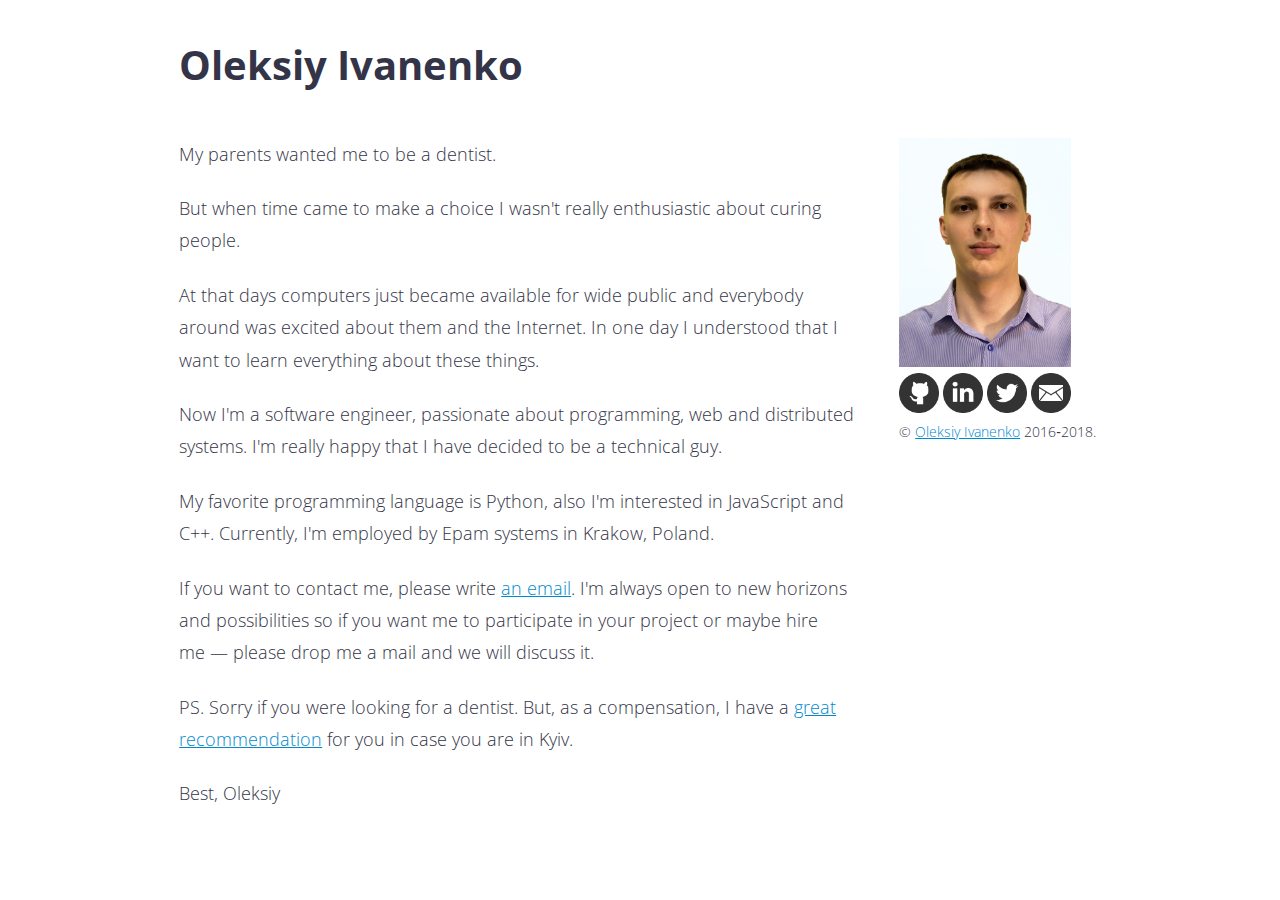
==== index.html @ 51193f36 "Create about me github page" ====
<!doctype html>
<html lang="en">
<head>
    <meta charset="utf-8">

    <title>Oleksiy Ivanenko</title>
    <meta name="description" content="Oleksiy Ivanenko about me page">
    <meta name="author" content="Oleksiy Ivanenko">
    <meta name="viewport" content="width=device-width, initial-scale=1, minimum-scale=1, maximum-scale=1">

    <link rel="stylesheet" href="/static/css/simple-grid.css">
    <link rel="stylesheet" href="/static/css/styles.css">
    <link rel="icon" type="image/png" href="/static/img/favicon.png">
</head>

<body>
<div class="container">
    <div class="row">
        <div class="col-12">
            <h1>Oleksiy Ivanenko</h1>
        </div>
    </div>
    <div class="row">
        <div class="col-9">
            <p>My parents wanted me to be a dentist.</p>
            <p>But when time came to make a choice I wasn't really enthusiastic about curing people.</p>
            <p>At that days computers just became available for wide public and everybody around was
            excited about them and the Internet. In one day I understood that I want to learn
            everything about these things.</p>
            <p>Now I'm a software engineer, passionate about programming, web and distributed systems.
            I'm really happy that I have decided to be a technical guy.</p>
            <p>My favorite programming language is Python, also I'm interested in JavaScript and C++.
            Currently, I'm employed by Epam systems in Krakow, Poland.</p>
            <p>If you want to contact me, please write <a href="mailto:i@oleksiyivanenko.com">an email</a>.
            I'm always open to new horizons and possibilities so if you want me to participate
            in your project or maybe hire me&nbsp;&mdash;&nbsp;please drop me a mail and we will discuss it.</p>
            <p>PS. Sorry if you were looking for a dentist.
            But, as a compensation, I have a <a href="http://krynychky.com.ua">great recommendation</a> for you
            in case you are in Kyiv.</p>
            <p>Best, Oleksiy</p>
        </div>
        <div class="col-3">
          <img id="photo" src="/static/img/ava_small.png" alt="My photo">
            <div class="social-links">
                <a href="https://github.com/oleksiyivanenko"><img class="icon" src="/static/img/github.png" alt="github"></a>
                <a href="https://www.linkedin.com/in/oleksiyivanenko"><img class="icon" src="/static/img/linkedin.png" alt="linkedin"></a>
                <a href="https://twitter.com/IvanenkoOleksiy"><img class="icon" src="/static/img/twitter.png" alt="twitter"></a>
                <a href="mailto:i@oleksiyivanenko.com"><img class="icon" src="/static/img/email.png" alt="email"></a>
            </div>
            <p id="copyright">&copy; <a href="http://oleksiyivanenko.com">Oleksiy Ivanenko</a> 2016&#8209;2018.</p>
        </div>
    </div>
</div>
<script>
  (function(i,s,o,g,r,a,m){i['GoogleAnalyticsObject']=r;i[r]=i[r]||function(){
  (i[r].q=i[r].q||[]).push(arguments)},i[r].l=1*new Date();a=s.createElement(o),
  m=s.getElementsByTagName(o)[0];a.async=1;a.src=g;m.parentNode.insertBefore(a,m)
  })(window,document,'script','https://www.google-analytics.com/analytics.js','ga');

  ga('create', 'UA-40506940-4', 'auto');
  ga('send', 'pageview');
</script>
</body>
</html>
---- static/css/simple-grid.css ----
/**
*** SIMPLE GRID
*** (C) ZACH COLE 2016
**/

/* UNIVERSAL */

html, body {
  height: 100%;
  width: 100%;
  margin: 0;
  padding: 0;
  left: 0;
  top: 0;
  font-size: 100%;
}

/* ROOT FONT STYLES */

* {
  color: #333447;
  line-height: 1.5;
}

/* TYPOGRAPHY */

h1 {
  font-size: 2.5rem;
}

h2 {
  font-size: 2rem;
}

h3 {
  font-size: 1.375rem;
}

h4 {
  font-size: 1.125rem;
}

h5 {
  font-size: 1rem;
}

h6 {
  font-size: 0.875rem;
}

p {
  font-size: 1.125rem;
  font-weight: 200;
  line-height: 1.8;
}

.font-light {
  font-weight: 300;
}

.font-regular {
  font-weight: 400;
}

.font-heavy {
  font-weight: 700;
}

/* POSITIONING */

.left {
  text-align: left;
}

.right {
  text-align: right;
}

.center {
  text-align: center;
  margin-left: auto;
  margin-right: auto;
}

.justify {
  text-align: justify;
}

/* ==== GRID SYSTEM ==== */

.container {
  width: 90%;
  margin-left: auto;
  margin-right: auto;
}

.row {
  position: relative;
  width: 100%;
}

.row [class^="col"] {
  float: left;
  margin: 0.5rem 2%;
  min-height: 0.125rem;
}

.col-1,
.col-2,
.col-3,
.col-4,
.col-5,
.col-6,
.col-7,
.col-8,
.col-9,
.col-10,
.col-11,
.col-12 {
  width: 96%;
}

.col-1-sm {
  width: 4.33%;
}

.col-2-sm {
  width: 12.66%;
}

.col-3-sm {
  width: 21%;
}

.col-4-sm {
  width: 29.33%;
}

.col-5-sm {
  width: 37.66%;
}

.col-6-sm {
  width: 46%;
}

.col-7-sm {
  width: 54.33%;
}

.col-8-sm {
  width: 62.66%;
}

.col-9-sm {
  width: 71%;
}

.col-10-sm {
  width: 79.33%;
}

.col-11-sm {
  width: 87.66%;
}

.col-12-sm {
  width: 96%;
}

.row::after {
	content: "";
	display: table;
	clear: both;
}

.hidden-sm {
  display: none;
}

@media only screen and (min-width: 33.75em) {  /* 540px */
  .container {
    width: 80%;
  }
}

@media only screen and (min-width: 45em) {  /* 720px */
  .col-1 {
    width: 4.33%;
  }

  .col-2 {
    width: 12.66%;
  }

  .col-3 {
    width: 21%;
  }

  .col-4 {
    width: 29.33%;
  }

  .col-5 {
    width: 37.66%;
  }

  .col-6 {
    width: 46%;
  }

  .col-7 {
    width: 54.33%;
  }

  .col-8 {
    width: 62.66%;
  }

  .col-9 {
    width: 71%;
  }

  .col-10 {
    width: 79.33%;
  }

  .col-11 {
    width: 87.66%;
  }

  .col-12 {
    width: 96%;
  }

  .hidden-sm {
    display: block;
  }
}

@media only screen and (min-width: 60em) { /* 960px */
  .container {
    width: 75%;
    max-width: 60rem;
  }
}
---- static/css/styles.css ----
@import 'https://fonts.googleapis.com/css?family=Open+Sans';

* {
    font-family: 'Open Sans', Helvetica, sans-serif;
}

a{
    color: rgb(0, 138, 206);
}
a:hover{
    text-decoration: none;
}

p {
    margin: 0 0 1.375rem 0;
    vertical-align: top;
}

#photo {
    width: 172px;
}

#copyright {
    font-size: 0.875rem;
}

.icon {
    width: 40px;
}
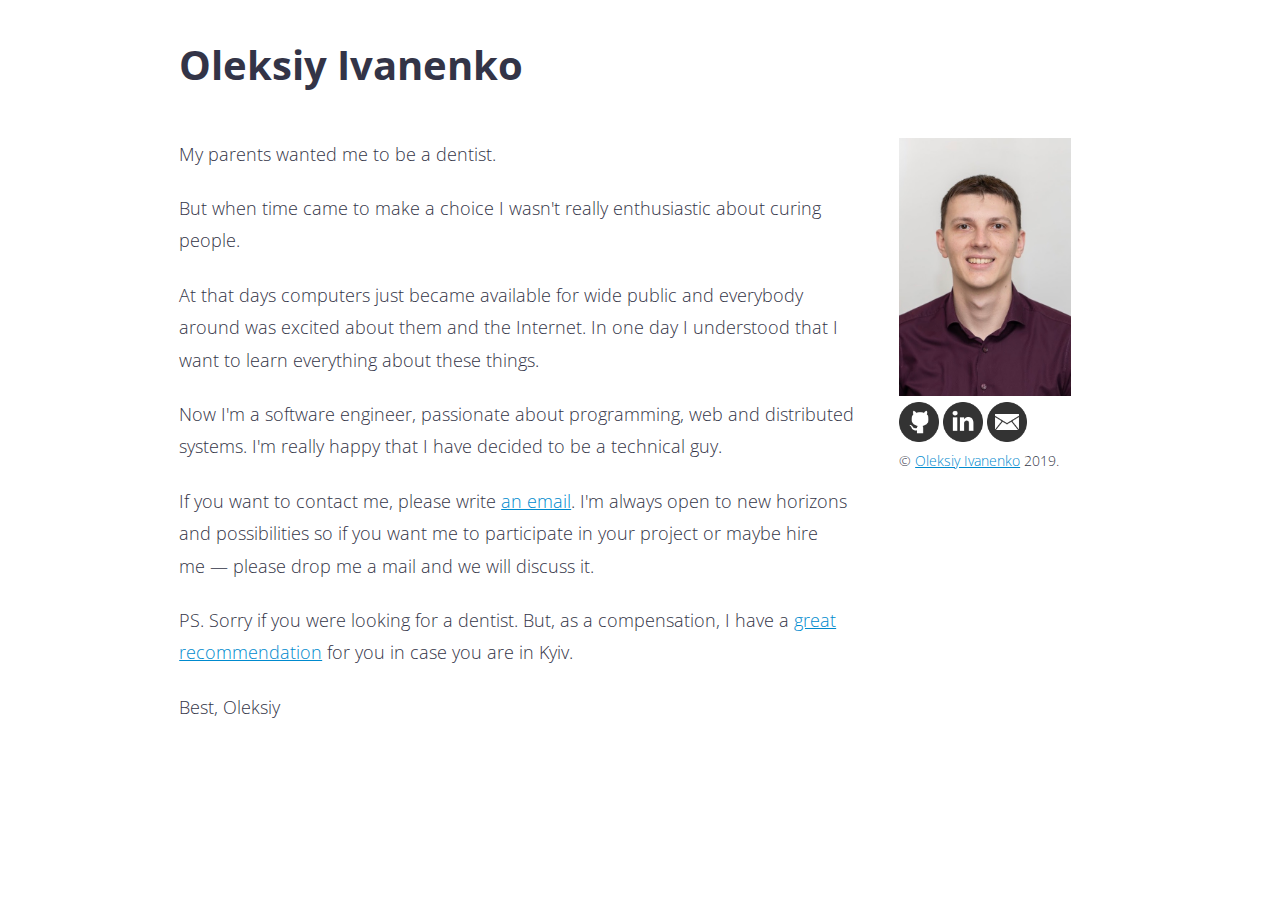
==== commit 53281371: "2019 update" ====
--- a/index.html
+++ b/index.html
@@ -29,9 +29,7 @@
             everything about these things.</p>
             <p>Now I'm a software engineer, passionate about programming, web and distributed systems.
             I'm really happy that I have decided to be a technical guy.</p>
-            <p>My favorite programming language is Python, also I'm interested in JavaScript and C++.
-            Currently, I'm employed by Epam systems in Krakow, Poland.</p>
-            <p>If you want to contact me, please write <a href="mailto:i@oleksiyivanenko.com">an email</a>.
+            <p>If you want to contact me, please write <a href="mailto:oleksiy.ivanenko+aboutme@gmail.com">an email</a>.
             I'm always open to new horizons and possibilities so if you want me to participate
             in your project or maybe hire me&nbsp;&mdash;&nbsp;please drop me a mail and we will discuss it.</p>
             <p>PS. Sorry if you were looking for a dentist.
@@ -40,14 +38,13 @@
             <p>Best, Oleksiy</p>
         </div>
         <div class="col-3">
-          <img id="photo" src="/static/img/ava_small.png" alt="My photo">
+          <img id="photo" src="/static/img/ava.jpg" alt="My photo">
             <div class="social-links">
                 <a href="https://github.com/oleksiyivanenko"><img class="icon" src="/static/img/github.png" alt="github"></a>
                 <a href="https://www.linkedin.com/in/oleksiyivanenko"><img class="icon" src="/static/img/linkedin.png" alt="linkedin"></a>
-                <a href="https://twitter.com/IvanenkoOleksiy"><img class="icon" src="/static/img/twitter.png" alt="twitter"></a>
-                <a href="mailto:i@oleksiyivanenko.com"><img class="icon" src="/static/img/email.png" alt="email"></a>
+                <a href="mailto:oleksiy.ivanenko+aboutme@gmail.com"><img class="icon" src="/static/img/email.png" alt="email"></a>
             </div>
-            <p id="copyright">&copy; <a href="http://oleksiyivanenko.com">Oleksiy Ivanenko</a> 2016&#8209;2018.</p>
+            <p id="copyright">&copy; <a href="https://oleksiyivanenko.com">Oleksiy Ivanenko</a> 2019.</p>
         </div>
     </div>
 </div>
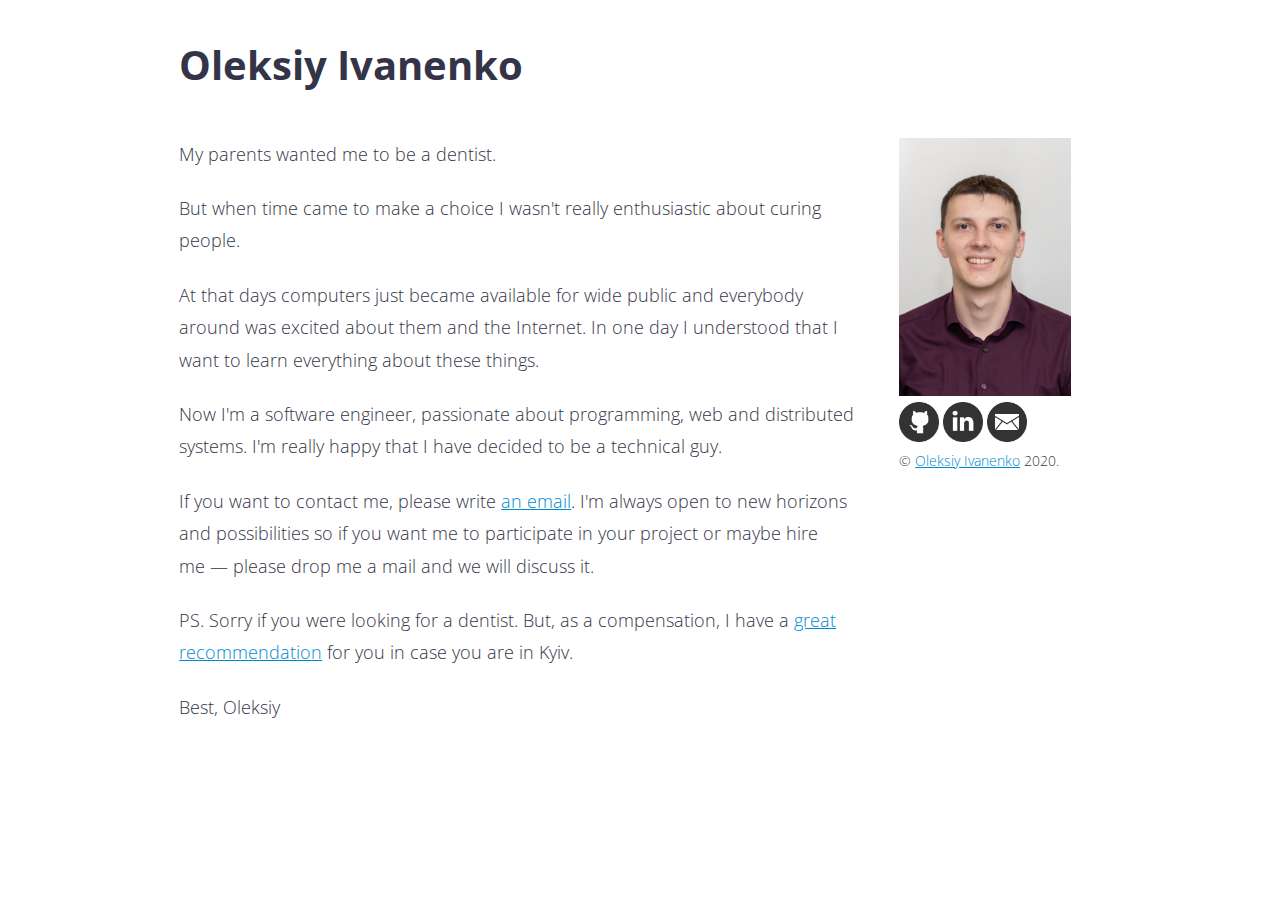
==== commit 9e989ecb: "Update copyright year" ====
--- a/index.html
+++ b/index.html
@@ -44,7 +44,7 @@
                 <a href="https://www.linkedin.com/in/oleksiyivanenko"><img class="icon" src="/static/img/linkedin.png" alt="linkedin"></a>
                 <a href="mailto:oleksiy.ivanenko+aboutme@gmail.com"><img class="icon" src="/static/img/email.png" alt="email"></a>
             </div>
-            <p id="copyright">&copy; <a href="https://oleksiyivanenko.com">Oleksiy Ivanenko</a> 2019.</p>
+            <p id="copyright">&copy; <a href="https://oleksiyivanenko.com">Oleksiy Ivanenko</a> 2020.</p>
         </div>
     </div>
 </div>
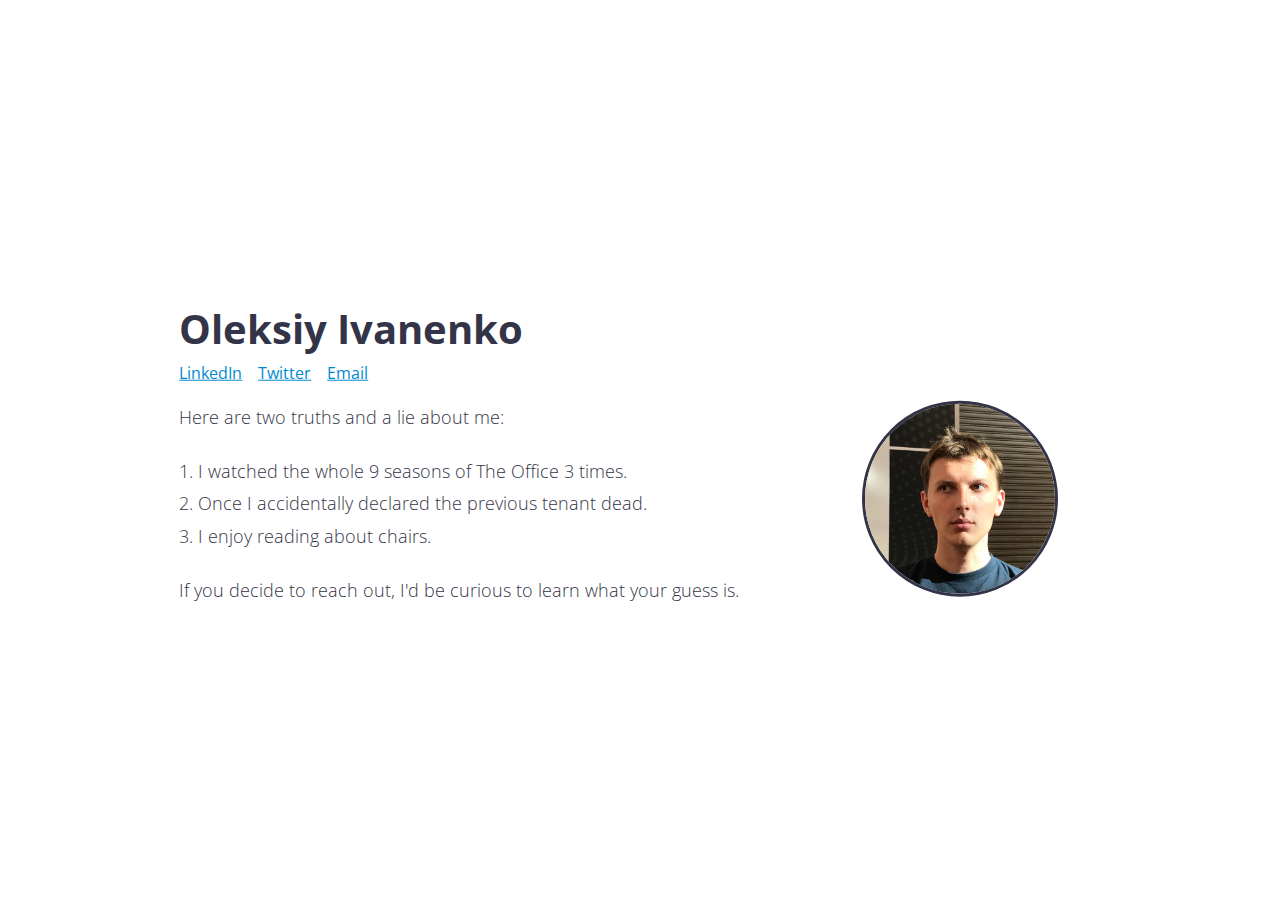
==== commit c31e647e: "oleksiyivanenko.com 2022 update" ====
--- a/index.html
+++ b/index.html
@@ -4,7 +4,7 @@
     <meta charset="utf-8">
 
     <title>Oleksiy Ivanenko</title>
-    <meta name="description" content="Oleksiy Ivanenko about me page">
+    <meta name="description" content="Oleksiy Ivanenko">
     <meta name="author" content="Oleksiy Ivanenko">
     <meta name="viewport" content="width=device-width, initial-scale=1, minimum-scale=1, maximum-scale=1">
 
@@ -14,39 +14,31 @@
 </head>
 
 <body>
+<div class="layout">
 <div class="container">
     <div class="row">
         <div class="col-12">
             <h1>Oleksiy Ivanenko</h1>
+            <div id="social-links">
+                <a href="https://www.linkedin.com/in/oleksiyivanenko">LinkedIn</a>&nbsp;&nbsp;&nbsp;
+                <a href="https://twitter.com/IvanenkoOleksiy">Twitter</a>&nbsp;&nbsp;&nbsp;
+                <a href="mailto:oleksiy.ivanenko+aboutme@gmail.com">Email</a>
+            </div>
         </div>
     </div>
     <div class="row">
-        <div class="col-9">
-            <p>My parents wanted me to be a dentist.</p>
-            <p>But when time came to make a choice I wasn't really enthusiastic about curing people.</p>
-            <p>At that days computers just became available for wide public and everybody around was
-            excited about them and the Internet. In one day I understood that I want to learn
-            everything about these things.</p>
-            <p>Now I'm a software engineer, passionate about programming, web and distributed systems.
-            I'm really happy that I have decided to be a technical guy.</p>
-            <p>If you want to contact me, please write <a href="mailto:oleksiy.ivanenko+aboutme@gmail.com">an email</a>.
-            I'm always open to new horizons and possibilities so if you want me to participate
-            in your project or maybe hire me&nbsp;&mdash;&nbsp;please drop me a mail and we will discuss it.</p>
-            <p>PS. Sorry if you were looking for a dentist.
-            But, as a compensation, I have a <a href="http://krynychky.com.ua">great recommendation</a> for you
-            in case you are in Kyiv.</p>
-            <p>Best, Oleksiy</p>
+        <div class="col-8">
+            <p>Here are two truths and a lie about me:</p>
+            <p>1. I watched the whole 9 seasons of The Office 3 times.<br>
+            2. Once I accidentally declared the previous tenant dead.<br>
+            3. I enjoy reading about chairs.</p>
+            <p>If you decide to reach out, I'd be curious to learn what your guess is.</p>
         </div>
-        <div class="col-3">
-          <img id="photo" src="/static/img/ava.jpg" alt="My photo">
-            <div class="social-links">
-                <a href="https://github.com/oleksiyivanenko"><img class="icon" src="/static/img/github.png" alt="github"></a>
-                <a href="https://www.linkedin.com/in/oleksiyivanenko"><img class="icon" src="/static/img/linkedin.png" alt="linkedin"></a>
-                <a href="mailto:oleksiy.ivanenko+aboutme@gmail.com"><img class="icon" src="/static/img/email.png" alt="email"></a>
-            </div>
-            <p id="copyright">&copy; <a href="https://oleksiyivanenko.com">Oleksiy Ivanenko</a> 2020.</p>
+        <div class="col-4">
+          <img id="photo" src="/static/img/ava2.jpg" alt="My photo">
         </div>
     </div>
+</div>
 </div>
 <script>
   (function(i,s,o,g,r,a,m){i['GoogleAnalyticsObject']=r;i[r]=i[r]||function(){
--- a/static/css/styles.css
+++ b/static/css/styles.css
@@ -16,14 +16,28 @@
     vertical-align: top;
 }
 
-#photo {
-    width: 172px;
+#social-links {
+    margin-top: -25px;
 }
 
-#copyright {
-    font-size: 0.875rem;
+#photo {
+    border-radius: 50%;
+    border: 3px solid #333447;
+    display: block;
+    margin-left: auto;
+    margin-right: auto;
+    width: 190px;
 }
 
-.icon {
-    width: 40px;
+.layout {
+    position: relative;
+    height: 100%;
 }
+
+.container {
+    position: absolute;
+    top: 50%;
+    left: 50%;
+    -ms-transform: translate(-50%, -50%);
+    transform: translate(-50%, -50%);
+}
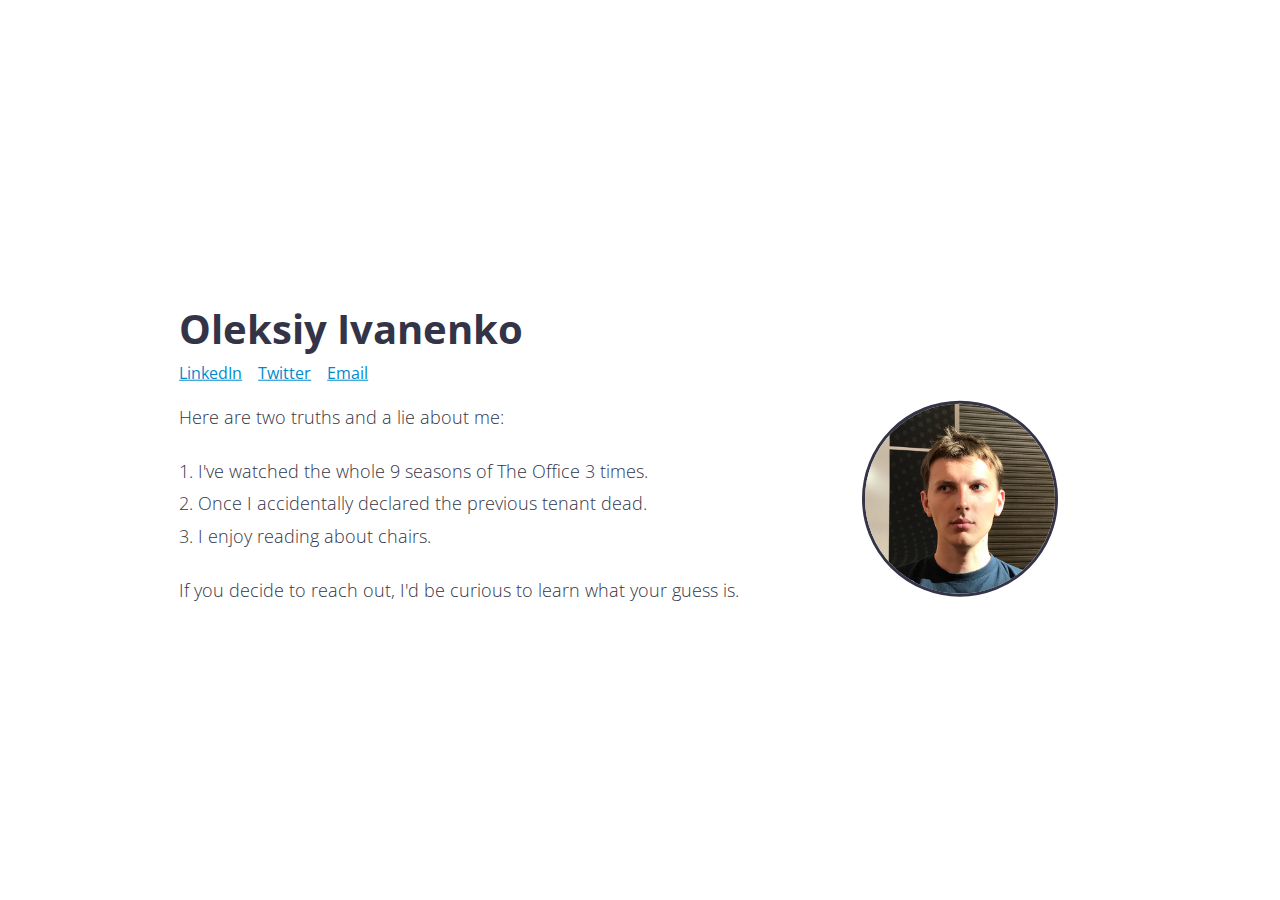
==== commit 9eba8524: "Wording correction" ====
--- a/index.html
+++ b/index.html
@@ -14,7 +14,6 @@
 </head>
 
 <body>
-<div class="layout">
 <div class="container">
     <div class="row">
         <div class="col-12">
@@ -29,16 +28,15 @@
     <div class="row">
         <div class="col-8">
             <p>Here are two truths and a lie about me:</p>
-            <p>1. I watched the whole 9 seasons of The Office 3 times.<br>
+            <p>1. I've watched the whole 9 seasons of The Office 3 times.<br>
             2. Once I accidentally declared the previous tenant dead.<br>
             3. I enjoy reading about chairs.</p>
             <p>If you decide to reach out, I'd be curious to learn what your guess is.</p>
         </div>
         <div class="col-4">
-          <img id="photo" src="/static/img/ava2.jpg" alt="My photo">
+          <img id="photo" class="center" src="/static/img/ava2.jpg" alt="My photo">
         </div>
     </div>
-</div>
 </div>
 <script>
   (function(i,s,o,g,r,a,m){i['GoogleAnalyticsObject']=r;i[r]=i[r]||function(){
--- a/static/css/styles.css
+++ b/static/css/styles.css
@@ -24,20 +24,15 @@
     border-radius: 50%;
     border: 3px solid #333447;
     display: block;
-    margin-left: auto;
-    margin-right: auto;
     width: 190px;
 }
 
-.layout {
-    position: relative;
-    height: 100%;
+@media only screen and (min-width: 33.75em) and (min-height:650px) {  /* 540px */
+    .container {
+        position: absolute;
+        top: 50%;
+        left: 50%;
+        -ms-transform: translate(-50%, -50%);
+        transform: translate(-50%, -50%);
+    }
 }
-
-.container {
-    position: absolute;
-    top: 50%;
-    left: 50%;
-    -ms-transform: translate(-50%, -50%);
-    transform: translate(-50%, -50%);
-}
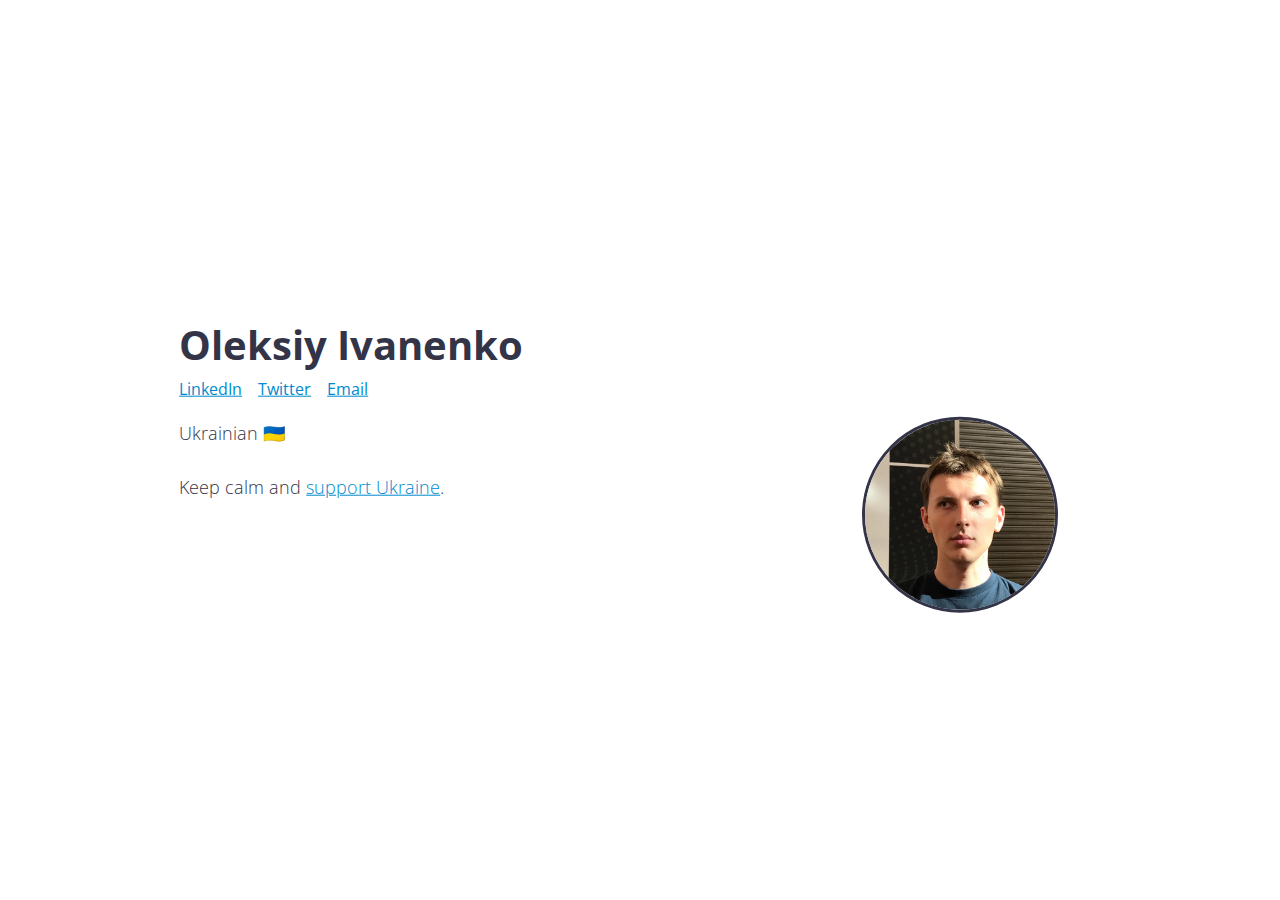
==== commit 1ded3614: "War times update" ====
--- a/index.html
+++ b/index.html
@@ -27,11 +27,8 @@
     </div>
     <div class="row">
         <div class="col-8">
-            <p>Here are two truths and a lie about me:</p>
-            <p>1. I've watched the whole 9 seasons of The Office 3 times.<br>
-            2. Once I accidentally declared the previous tenant dead.<br>
-            3. I enjoy reading about chairs.</p>
-            <p>If you decide to reach out, I'd be curious to learn what your guess is.</p>
+            <p>Ukrainian 🇺🇦</p>
+            <p>Keep calm and <a href="https://supportukrainenow.org/">support Ukraine</a>.</p>
         </div>
         <div class="col-4">
           <img id="photo" class="center" src="/static/img/ava2.jpg" alt="My photo">
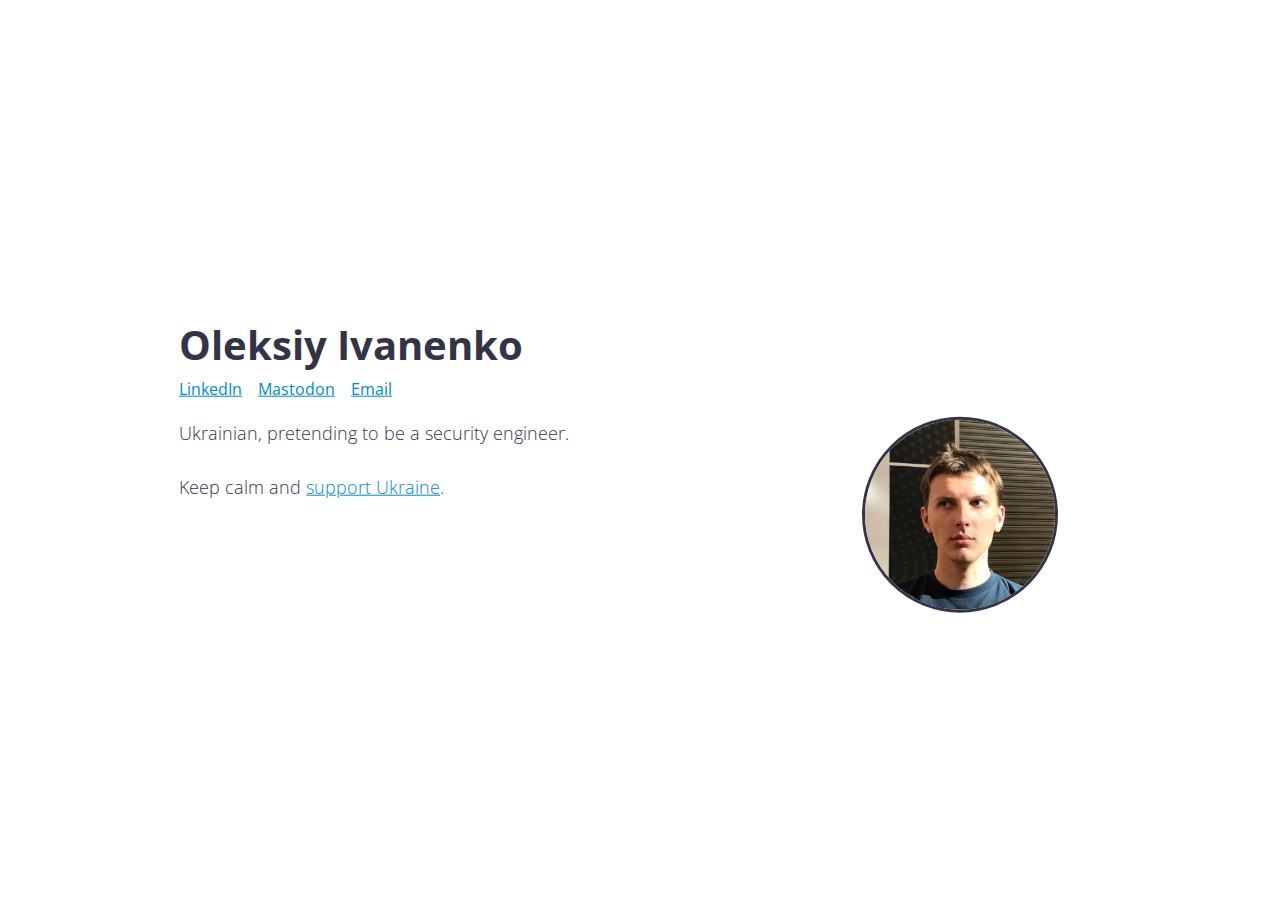
==== commit 7b3f7474: "2024 update" ====
--- a/index.html
+++ b/index.html
@@ -20,14 +20,14 @@
             <h1>Oleksiy Ivanenko</h1>
             <div id="social-links">
                 <a href="https://www.linkedin.com/in/oleksiyivanenko">LinkedIn</a>&nbsp;&nbsp;&nbsp;
-                <a href="https://twitter.com/IvanenkoOleksiy">Twitter</a>&nbsp;&nbsp;&nbsp;
+                <a href="https://mastodon.social/@oivanenko">Mastodon</a>&nbsp;&nbsp;&nbsp;
                 <a href="mailto:oleksiy.ivanenko+aboutme@gmail.com">Email</a>
             </div>
         </div>
     </div>
     <div class="row">
         <div class="col-8">
-            <p>Ukrainian 🇺🇦</p>
+            <p>Ukrainian, pretending to be a security engineer.</p>
             <p>Keep calm and <a href="https://supportukrainenow.org/">support Ukraine</a>.</p>
         </div>
         <div class="col-4">
@@ -35,14 +35,5 @@
         </div>
     </div>
 </div>
-<script>
-  (function(i,s,o,g,r,a,m){i['GoogleAnalyticsObject']=r;i[r]=i[r]||function(){
-  (i[r].q=i[r].q||[]).push(arguments)},i[r].l=1*new Date();a=s.createElement(o),
-  m=s.getElementsByTagName(o)[0];a.async=1;a.src=g;m.parentNode.insertBefore(a,m)
-  })(window,document,'script','https://www.google-analytics.com/analytics.js','ga');
-
-  ga('create', 'UA-40506940-4', 'auto');
-  ga('send', 'pageview');
-</script>
 </body>
 </html>
